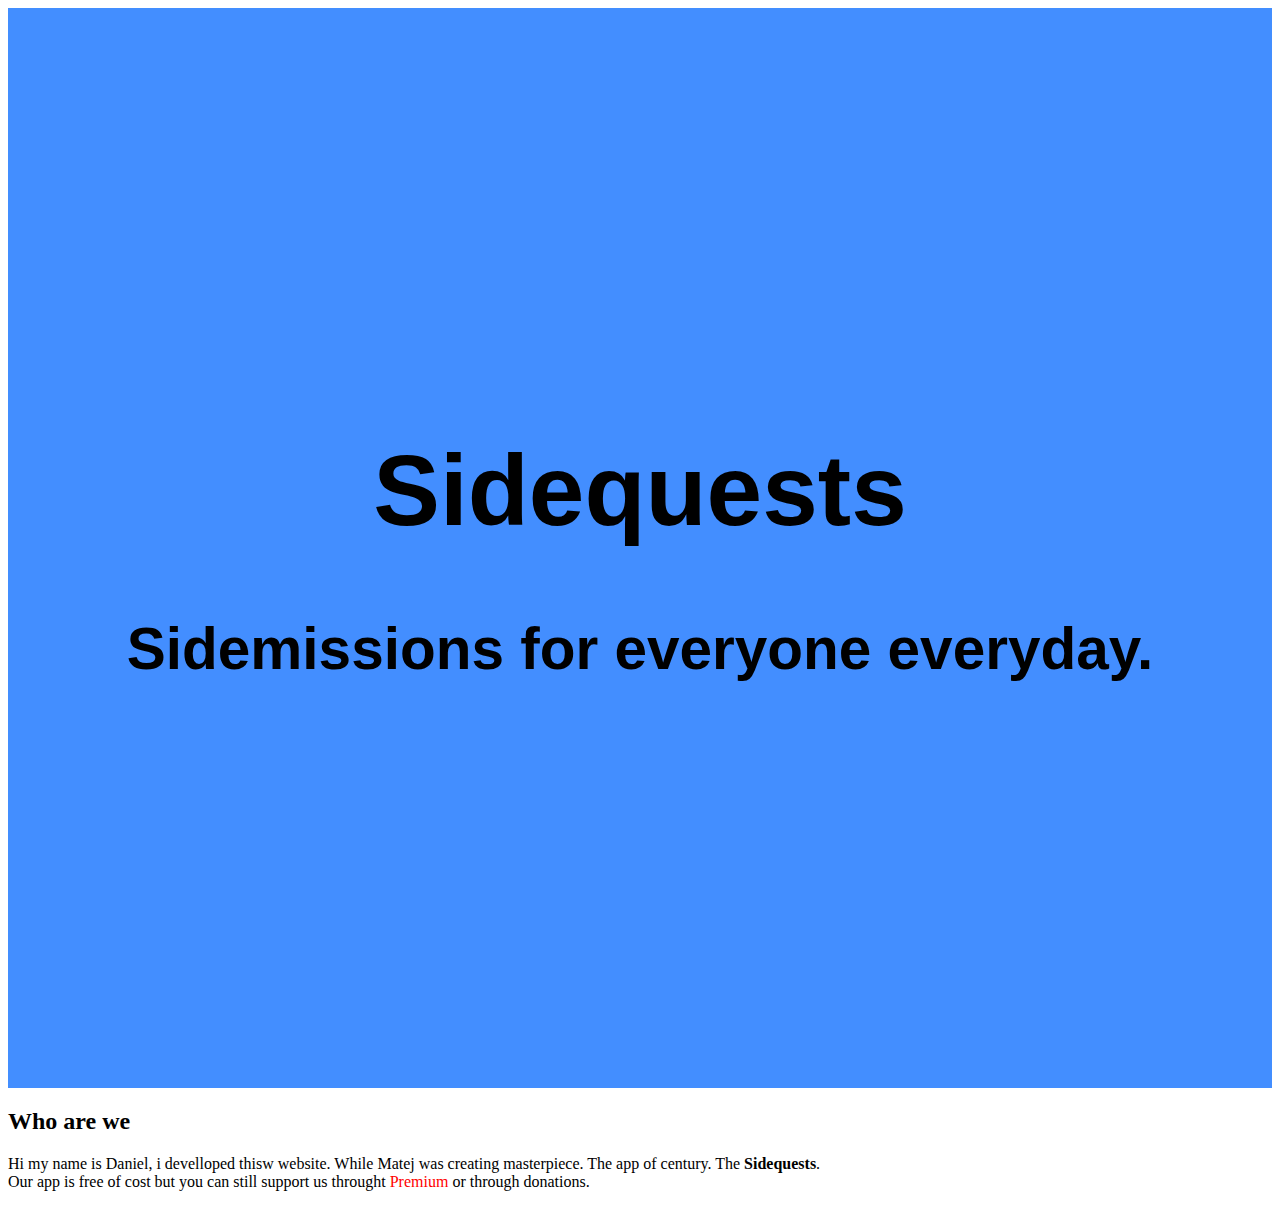
==== index.html @ e8d9b490 "addon site inbeetwen" ====
<!DOCTYPE html>
<html>
<head>
    <meta charset="UTF-8">
    <title>Sidequests</title>
    <link rel="stylesheet" href="style.css">
    <link
    rel="stylesheet"
    href="https://cdnjs.cloudflare.com/ajax/libs/animate.css/4.1.1/animate.min.css"
  />
</head>
<body>
    <div class="site_header_title">
        <br>
        <div class="site_header_content">
            <h1 class="animate__animated animate__lightSpeedInLeft">
                Sidequests
            </h1>
            <h3 class="what_we_do">
                Sidemissions for everyone everyday.
            </h3>
        </div>
    </div>
    <div class="site_inbeetween">
        <h2>Who are we</h2>
        <p>
            Hi my name is Daniel, i develloped thisw website. While Matej was creating masterpiece. The app of century. The <strong>Sidequests</strong>.<br>
            Our app is free of cost but you can still support us throught <class class="Red_glowing">Premium</class> or through donations.
        </p>
    </div>
</body>
</html>
---- style.css ----
.site_header_title{
    font-size: 50px;
    /*display: flex;*/               
    justify-content: center;       
    align-items: center;
    text-align: center;
    height: 1080px;
    width: 100%;
    background-color: rgb(67, 142, 255);
    font-family: 'Gill Sans', 'Gill Sans MT', Calibri, 'Trebuchet MS', sans-serif;
}

.site_header_content {
    padding-top: 300px;
}
.site_header_content h1:hover {
    color: aliceblue;
    text-shadow: 0 0 10px rgba(255, 255, 255, 0.8),
                 0 0 20px rgba(255, 255, 255, 0.6),
                 0 0 30px rgba(255, 255, 255, 0.4);
}

.Red_glowing {
    color: red;
}
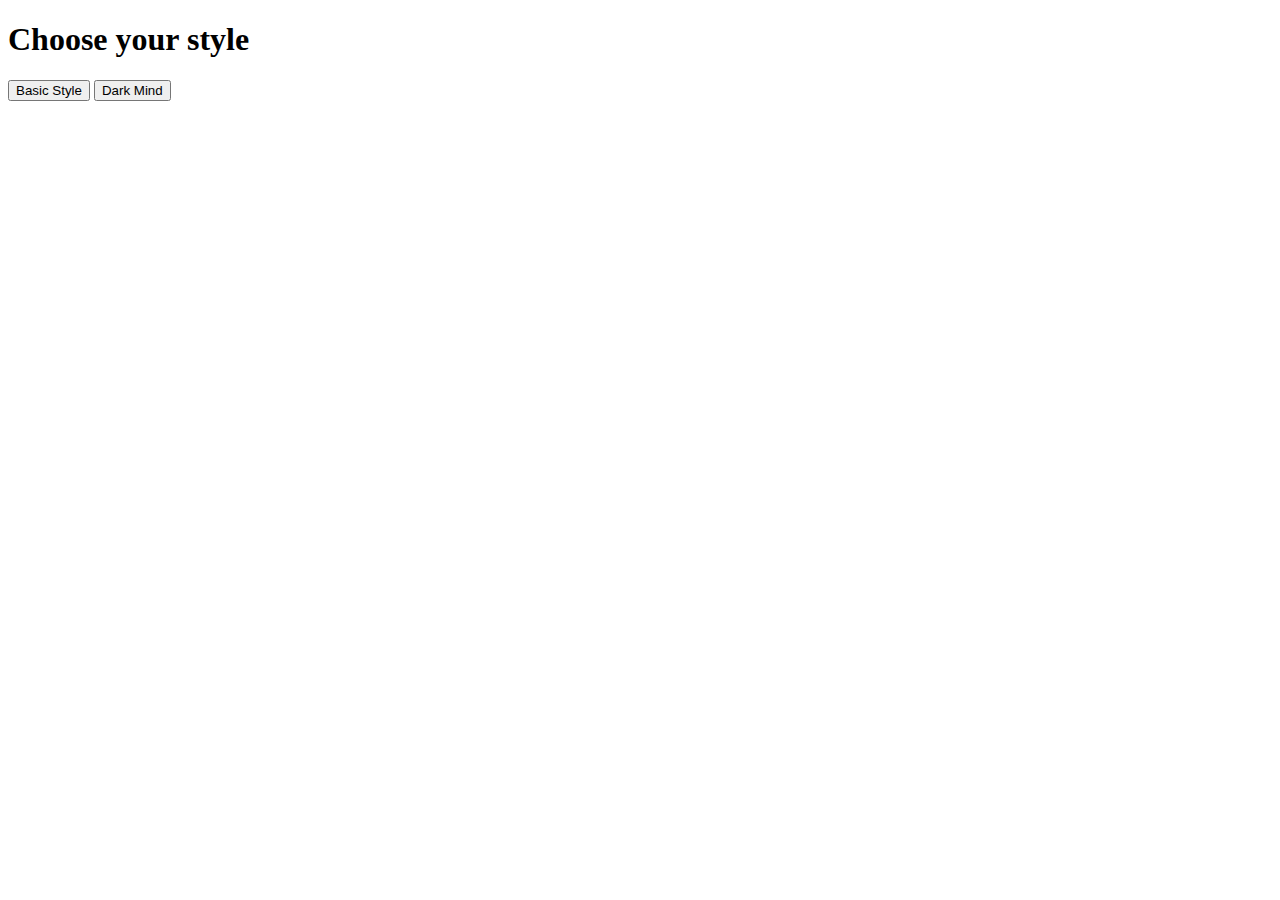
==== commit a00d99a1: "function complet redesign of website and structure added core index.html" ====
--- a/index.html
+++ b/index.html
@@ -1,32 +1,20 @@
 <!DOCTYPE html>
-<html>
+<html lang="sk">
 <head>
     <meta charset="UTF-8">
-    <title>Sidequests</title>
-    <link rel="stylesheet" href="style.css">
-    <link
-    rel="stylesheet"
-    href="https://cdnjs.cloudflare.com/ajax/libs/animate.css/4.1.1/animate.min.css"
-  />
+    <meta name="viewport" content="width=device-width, initial-scale=1.0">
+    <title>Forwarding to main page</title>
 </head>
 <body>
-    <div class="site_header_title">
-        <br>
-        <div class="site_header_content">
-            <h1 class="animate__animated animate__lightSpeedInLeft">
-                Sidequests
-            </h1>
-            <h3 class="what_we_do">
-                Sidemissions for everyone everyday.
-            </h3>
-        </div>
-    </div>
-    <div class="site_inbeetween">
-        <h2>Who are we</h2>
-        <p>
-            Hi my name is Daniel, i develloped thisw website. While Matej was creating masterpiece. The app of century. The <strong>Sidequests</strong>.<br>
-            Our app is free of cost but you can still support us throught <class class="Red_glowing">Premium</class> or through donations.
-        </p>
-    </div>
+    <h1>Choose your style</h1>
+    <button onclick="setStylesheet('style.css')">Basic Style</button>
+    <button onclick="setStylesheet('dark_mind.css')">Dark Mind</button>
+
+    <script>
+        function setStylesheet(stylesheet) {
+            localStorage.setItem('selectedStylesheet', stylesheet);
+            window.location.href = 'home_page.html';
+        }
+    </script>
 </body>
 </html>
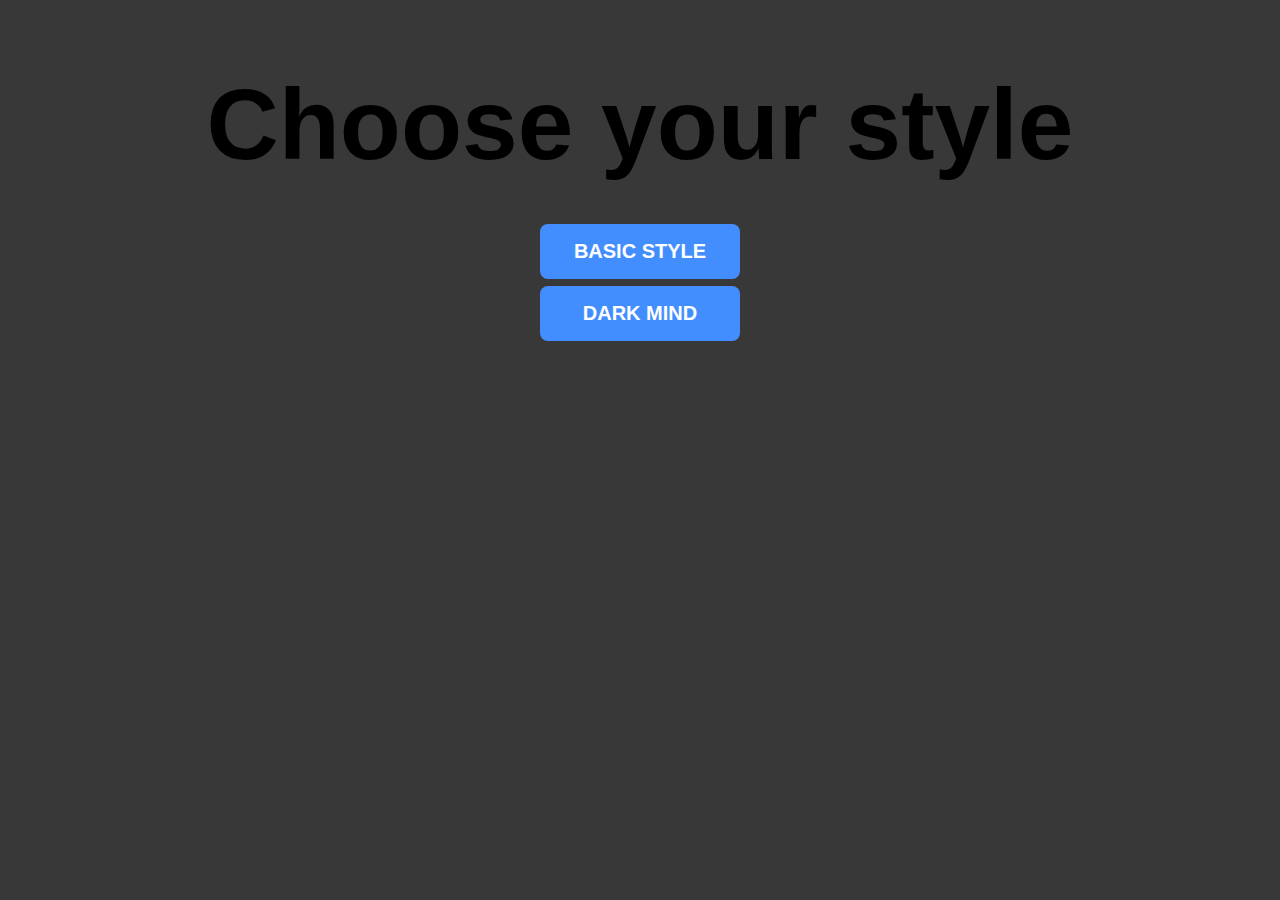
==== commit cfdd9669: "core_mode changer" ====
--- a/index.html
+++ b/index.html
@@ -1,20 +1,23 @@
-<!DOCTYPE html>
-<html lang="sk">
-<head>
-    <meta charset="UTF-8">
-    <meta name="viewport" content="width=device-width, initial-scale=1.0">
-    <title>Forwarding to main page</title>
-</head>
-<body>
-    <h1>Choose your style</h1>
-    <button onclick="setStylesheet('style.css')">Basic Style</button>
-    <button onclick="setStylesheet('dark_mind.css')">Dark Mind</button>
-
-    <script>
-        function setStylesheet(stylesheet) {
-            localStorage.setItem('selectedStylesheet', stylesheet);
-            window.location.href = 'home_page.html';
-        }
-    </script>
-</body>
-</html>
+<!DOCTYPE html>
+<html lang="sk">
+<head>
+    <meta charset="UTF-8">
+    <link rel="stylesheet" href="profile.css">
+    <meta name="viewport" content="width=device-width, initial-scale=1.0">
+    <title>Forwarding to main page</title>
+</head>
+<body>
+    <h1><tag class="white_glow">Choose</tag> your style</h1>
+    <div class="buttons">
+        <button class="button" id="button_anim_one" onclick="setStylesheet('style.css')">Basic Style</button>
+        <button class="button" id="button_anim_zero" onclick="setStylesheet('dark_mind.css')">Dark Mind</button>
+    </div>
+
+    <script>
+        function setStylesheet(stylesheet) {
+            localStorage.setItem('selectedStylesheet', stylesheet);
+            window.location.href = 'home_page.html';
+        }
+    </script>
+</body>
+</html>
--- a/profile.css
+++ b/profile.css
@@ -0,0 +1,67 @@
+body{
+    background-color: #383838;
+    font-family: 'Trebuchet MS', 'Lucida Sans Unicode', 'Lucida Grande', 'Lucida Sans', Arial, sans-serif;
+    text-align: center;
+}
+
+h1 {
+	color: black;
+}
+
+h1 :hover {
+	color: white;
+	text-shadow: 0 0 10px rgba(255, 255, 255, 0.8),
+                 0 0 20px rgba(255, 255, 255, 0.6),
+                 0 0 30px rgba(255, 255, 255, 0.4);
+}
+
+h1{
+    font-size: 100px;
+}
+
+.buttons {
+	display: flex;
+	flex-direction: column;
+	align-items: center;
+}
+.button {
+	appearance: none;
+	border: none;
+	outline: none;
+	background: none;
+	cursor: pointer;
+
+	font-size: 1.25rem;
+	font-weight: 700;
+	text-transform: uppercase;
+
+	padding: 1rem 1.5rem;
+	border-radius: 0.5rem;
+	background-color: rgb(67, 142, 255);
+	color: white;
+	margin-bottom: 2rem;
+    width: 200px;
+    margin-top: -25px;
+}
+
+
+
+#button_anim_zero {
+	background-image: linear-gradient(to right, rgb(67, 142, 255) 50%, #383838 50%);
+	background-size: 200%;
+	transition: 0.4s ease-out;
+}
+
+#button_anim_zero :hover {
+	background-position: right;
+}
+
+#button_anim_one {
+	background-image: linear-gradient(to right, rgb(67, 142, 255) 50%, #383838 50%);
+	background-size: 200%;
+	transition: 0.4s ease-out;
+}
+
+#button_anim_one :hover {
+	background-position: right;
+}
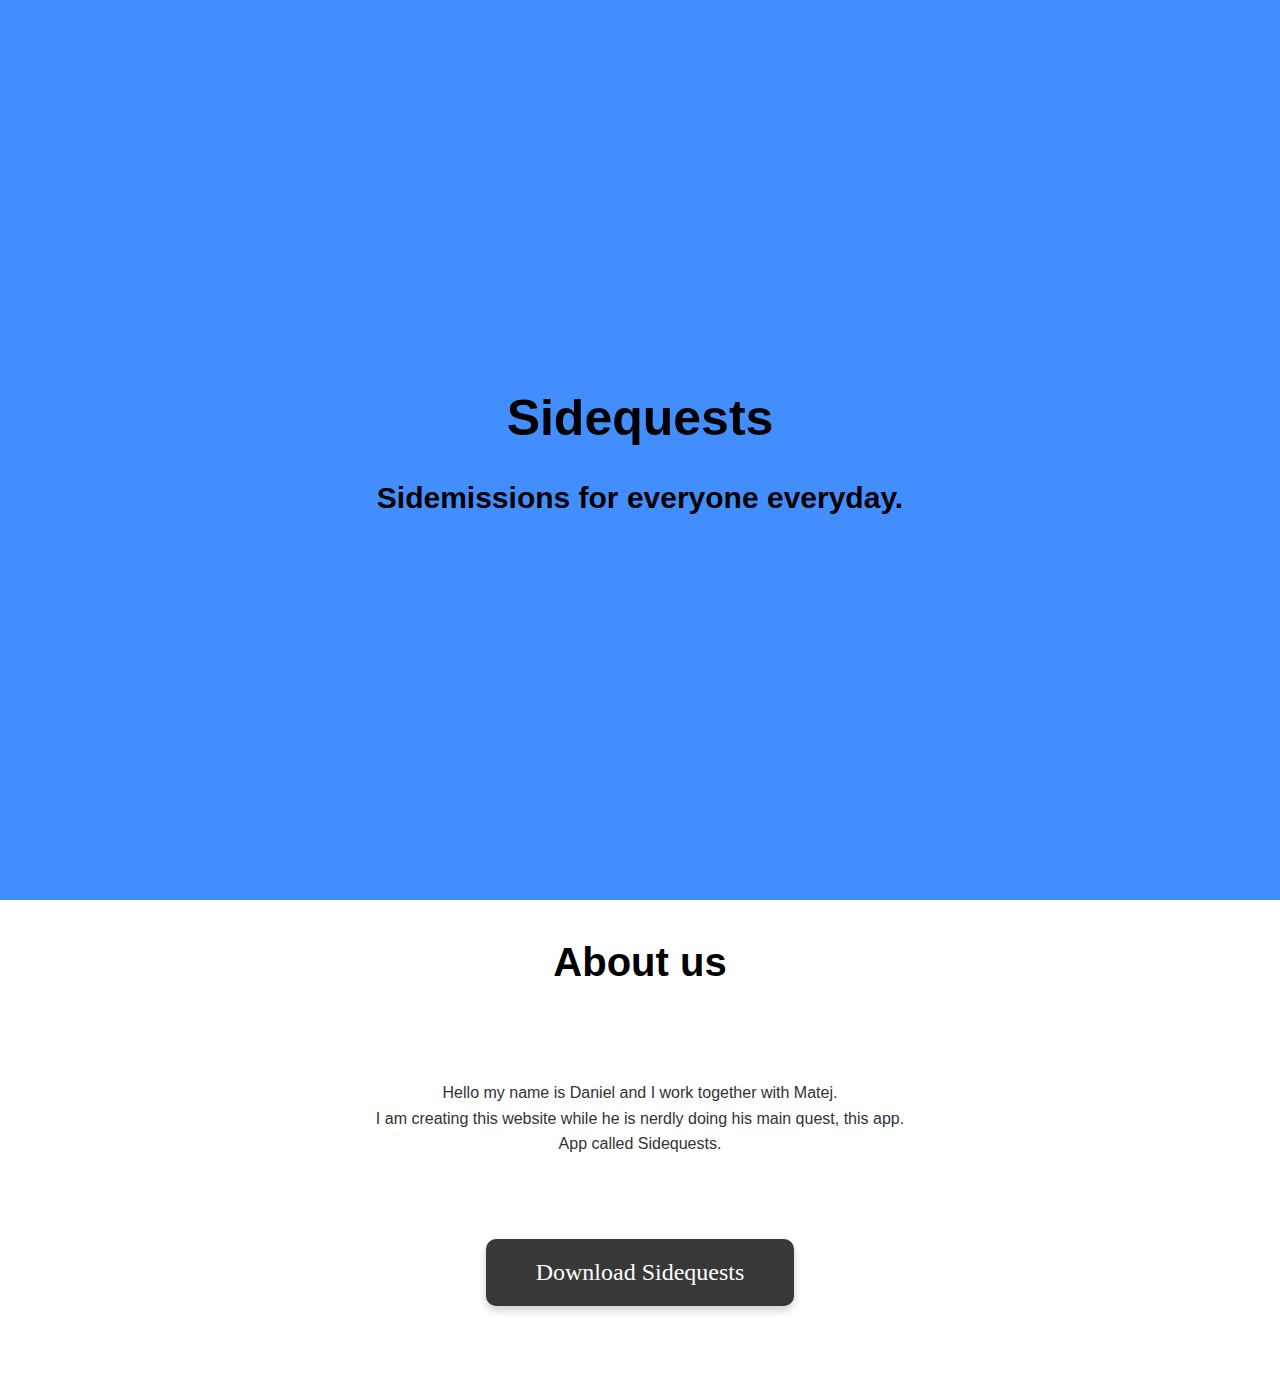
==== commit 31811594: "repatch" ====
--- a/index.html
+++ b/index.html
@@ -1,23 +1,100 @@
 <!DOCTYPE html>
-<html lang="sk">
+<html lang="en">
 <head>
     <meta charset="UTF-8">
-    <link rel="stylesheet" href="profile.css">
     <meta name="viewport" content="width=device-width, initial-scale=1.0">
-    <title>Forwarding to main page</title>
+    <title>Sidequest HomePage</title>
+    <link rel="stylesheet" href="origo.css">
+    <style>
+        
+        .underline-animation {
+            display: inline-block;
+            position: relative;
+        }
+
+        .underline-animation::after {
+            content: '';
+            position: absolute;
+            width: 0;
+            height: 2px;
+            bottom: 0;
+            left: 0;
+            background-color: rgb(67, 142, 255);
+            transition: width 0.4s ease-in-out;
+        }
+
+        .underline-animation.active::after {
+            width: 100%;
+        }
+    </style>
 </head>
 <body>
-    <h1><tag class="white_glow">Choose</tag> your style</h1>
-    <div class="buttons">
-        <button class="button" id="button_anim_one" onclick="setStylesheet('style.css')">Basic Style</button>
-        <button class="button" id="button_anim_zero" onclick="setStylesheet('dark_mind.css')">Dark Mind</button>
+    <audio id="introSound" src="./assets/intro-sound.mp3" preload="auto"></audio>
+
+    <script>
+        window.onload = function() {
+            const audio = document.getElementById('introSound');
+            audio.play();
+        };
+    </script>
+
+
+    <div class="header">
+        <div class="header_content">
+            <div class="title">
+                <h1>Sidequests</h1> 
+            </div>
+            <div class="description">
+                <h3>Sidemissions for everyone everyday.</h3>
+            </div>
+        </div>
+    </div>
+
+    <div class="about_us" id="aboutUsSection">
+        <div class="about_us_content">
+            <div class="ab_us">
+                <h3>About us</h3>
+            </div>
+            <div class="text_abus">
+                <p>Hello my name is <span class="underline-animation" id="daniel">Daniel</span> and I work together with <span class="underline-animation" id="matej">Matej</span>.
+                    <br> I am creating this website while he is nerdly doing his main quest, this app.<br> App called Sidequests.
+                </p>
+            </div>
+        </div>
+    </div>
+
+    <div class="download_app">
+        <a href="getapp.html" class="download_button">
+            Download Sidequests
+        </a>
     </div>
 
     <script>
-        function setStylesheet(stylesheet) {
-            localStorage.setItem('selectedStylesheet', stylesheet);
-            window.location.href = 'home_page.html';
+        function isElementInViewport(el) {
+            const rect = el.getBoundingClientRect();
+            return (
+                rect.top >= 0 &&
+                rect.left >= 0 &&
+                rect.bottom <= (window.innerHeight || document.documentElement.clientHeight) &&
+                rect.right <= (window.innerWidth || document.documentElement.clientWidth)
+            );
         }
+
+        function activateUnderlineAnimations() {
+            const daniel = document.getElementById('daniel');
+            const matej = document.getElementById('matej');
+
+            if (isElementInViewport(document.getElementById('aboutUsSection'))) {
+            
+                daniel.classList.add('active');
+                setTimeout(() => {
+                    matej.classList.add('active');
+                }, 500); 
+            }
+        }
+
+        
+        window.addEventListener('scroll', activateUnderlineAnimations);
     </script>
 </body>
 </html>
--- a/origo.css
+++ b/origo.css
@@ -0,0 +1,118 @@
+html, body {
+    margin: 0;
+    padding: 0;
+    height: 100%;
+}
+
+@keyframes fadeIn {
+    from {
+        opacity: 0;
+    }
+    to {
+        opacity: 1;
+    }
+}
+
+@keyframes slideIn {
+    from {
+        transform: translateY(-100%);
+        opacity: 0;
+    }
+    to {
+        transform: translateY(0);
+        opacity: 1;
+    }
+}
+
+.header {
+    background-color: rgb(67, 142, 255);
+    text-align: center;
+    font-family: 'Gill Sans', 'Gill Sans MT', Calibri, 'Trebuchet MS', sans-serif;
+    height: 100vh; 
+    width: 100%;
+    display: flex; 
+    justify-content: center; 
+    align-items: center; 
+    flex-direction: column;
+    animation: fadeIn 1.5s ease-in-out; 
+}
+
+.title h1 {
+    color: black;
+    font-size: 50px;
+    animation: slideIn 1s ease-out; 
+    transition: color 0.3s ease, transform 0.3s ease;
+}
+
+.title h1:hover {
+    color: white;
+    transform: scale(1.1); 
+    text-shadow: 0 0 10px rgba(255, 255, 255, 0.8),
+                 0 0 20px rgba(255, 255, 255, 0.6),
+                 0 0 30px rgba(255, 255, 255, 0.4);
+}
+
+.description h3 {
+    color: black;
+    font-size: 30px;
+    margin-top: 10px;
+    animation: fadeIn 2s ease-in; 
+    transition: color 0.3s ease, transform 0.3s ease;
+}
+
+.description h3:hover {
+    color: #ffffff;
+    transform: scale(1.05); 
+}
+
+.about_us {
+    text-align: center;
+    font-family: 'Segoe UI', Tahoma, Geneva, Verdana, sans-serif;
+    font-size: 11.5px;
+    animation: fadeIn 3s ease-in-out; 
+}
+
+.ab_us h3 {
+    font-size: 40px;
+    height: 100px;
+    transition: font-size 0.5s ease; 
+}
+
+.ab_us h3:hover {
+    font-size: 50px;
+    color: rgb(67, 142, 255); 
+}
+
+.text_abus p {
+    font-size: 16px;
+    color: #333;
+    line-height: 1.6;
+    animation: fadeIn 3.5s ease-in; 
+}
+
+.download_app {
+    display: flex;
+    justify-content: center; 
+    align-items: center;
+    height: 200px;
+    animation: fadeIn 4s ease-in;
+}
+
+.download_button {
+    display: inline-block;
+    background-color: #383838;
+    color: white;
+    font-size: 24px;
+    padding: 20px 50px; 
+    text-decoration: none;
+    border-radius: 10px; 
+    box-shadow: 0 4px 8px rgba(0, 0, 0, 0.2); 
+    transition: background-color 0.3s ease, transform 0.3s ease, box-shadow 0.3s ease;
+    animation: fadeIn 5s ease-in; 
+}
+
+.download_button:hover {
+    background-color: rgb(67, 142, 255); 
+    transform: scale(1.05); 
+    box-shadow: 0 6px 12px rgba(0, 0, 0, 0.3); 
+}
